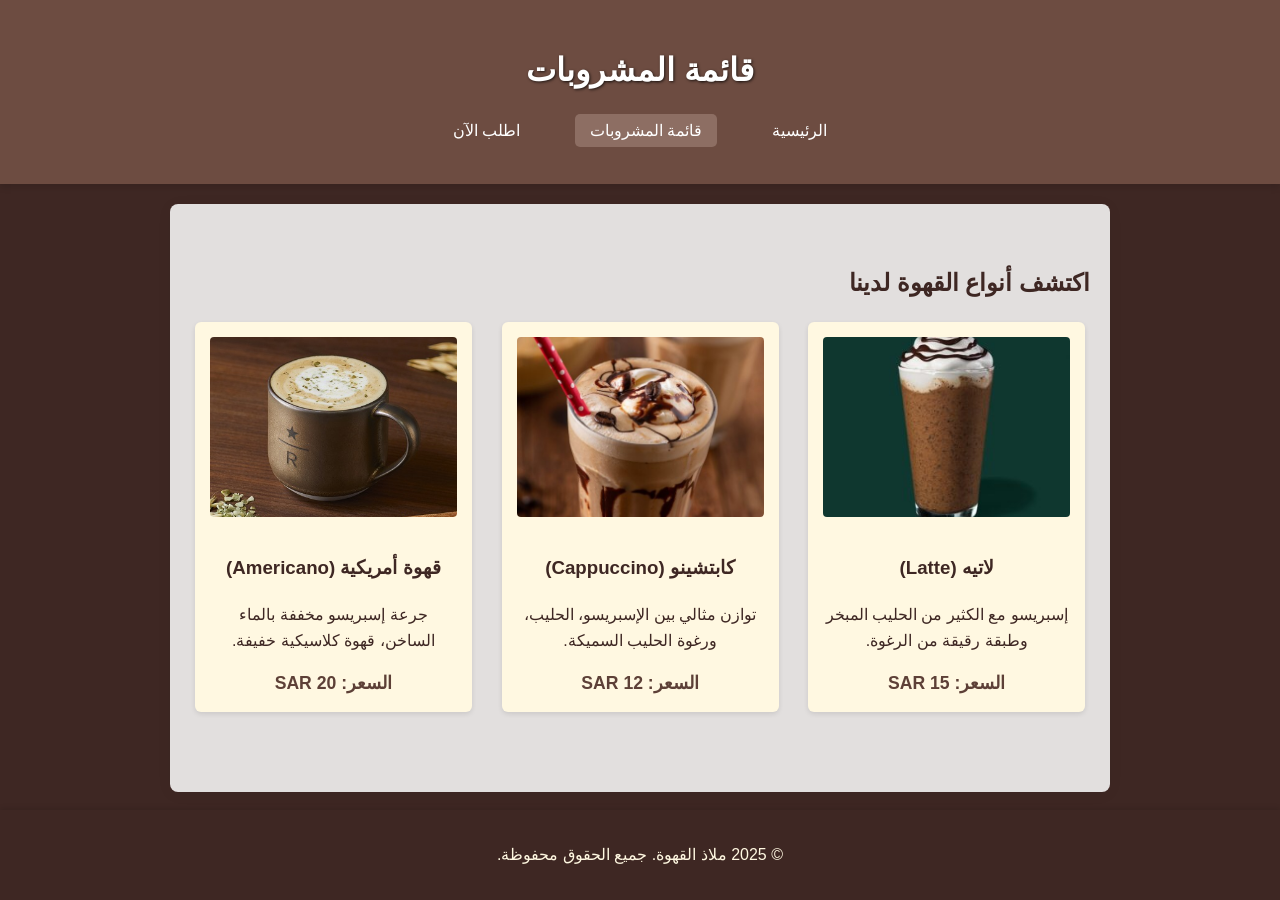
==== menu.html @ 1cce0f06 "الرفع الأولي لملفات الموقع" ====
<!DOCTYPE html>
<html lang="ar" dir="rtl">
<head>
    <meta charset="UTF-8">
    <meta name="viewport" content="width=device-width, initial-scale=1.0">
    <title>ملاذ القهوة - القائمة</title>
    <link rel="stylesheet" href="style.css">
</head>
<body>
    <header>
        <h1>قائمة المشروبات</h1>
        <nav>
            <ul>
                <li><a href="index.html">الرئيسية</a></li>
                <li><a href="menu.html" class="active">قائمة المشروبات</a></li>
                <li><a href="order.html">اطلب الآن</a></li>
            </ul>
        </nav>
    </header>

    <main>
        <h2>اكتشف أنواع القهوة لدينا</h2>
        <div class="menu-container">
            <div class="menu-item">
                <img src="la.jpg" alt="صورة كوب لاتيه كريمي">
                <h3>لاتيه (Latte)</h3>
                <p>إسبريسو مع الكثير من الحليب المبخر وطبقة رقيقة من الرغوة.</p>
                <span>السعر: 15 SAR</span>
            </div>
            
            <div class="menu-item">
                <img src="ca.jpg" alt="صورة كوب كابتشينو بطبقة رغوة سميكة">
                <h3>كابتشينو (Cappuccino)</h3>
                <p>توازن مثالي بين الإسبريسو، الحليب، ورغوة الحليب السميكة.</p>
                <span>السعر: 12 SAR</span>
            </div>
            
            <div class="menu-item">
                <img src="im.jpg" alt="صورة كوب قهوة أمريكية ساخنة">
                <h3>قهوة أمريكية (Americano)</h3>
                <p>جرعة إسبريسو مخففة بالماء الساخن، قهوة كلاسيكية خفيفة.</p>
                <span>السعر: 20 SAR</span>
            </div>
        </div>
    </main>

    <footer>
        <p>&copy; 2025 ملاذ القهوة. جميع الحقوق محفوظة.</p>
    </footer>
</body>
</html>
---- style.css ----
/* في ملف style.css (الموجود في المجلد الرئيسي MYPROJECT/) */

/* تنسيقات عامة ومحورية */
body {
    font-family: 'Arial', sans-serif;
    margin: 0;
    padding: 0;
    color: #f8f6f2; 
    direction: rtl;
    line-height: 1.6;

    /* --- الخلفية العامة: المسار الصحيح الآن --- */
    background-image: url('images/bg.jpg'); 
    background-repeat: no-repeat;
    background-size: cover; 
    background-attachment: fixed;
    background-color: #3e2723;
    
}

/* تنسيقات الـ Header والـ Nav */
header {
    background-color: #6d4c41;
    color: white;
    padding: 1.5em 0;
    text-align: center;
    box-shadow: 0 4px 6px rgba(0, 0, 0, 0.1);
}

header h1, header h2 {
    color: white;
}

nav ul {
    list-style: none;
    padding: 0;
    margin-top: 15px;
    display: flex;
    justify-content: center;
}

nav li {
    margin: 0 20px;
}

nav a {
    color: white;
    text-decoration: none;
    padding: 8px 15px;
    border-radius: 5px;
    transition: background-color 0.3s, color 0.3s;
}

nav a:hover, nav a.active {
    background-color: #8d6e63;
}

/* --- تنسيقات العناوين والخلفيات فوق الصورة --- */
h1, h2, h3 {
    color: #fff8e1; 
    text-shadow: 1px 1px 3px rgba(0, 0, 0, 0.7); 
}

/* التنسيق الأساسي للمحتوى (main) */
main {
    padding: 40px 20px 80px 20px;
    max-width: 900px;
    margin: 20px auto;
    /* خلفية بيضاء شبه شفافة لضمان القراءة */
    background-color: rgba(255, 255, 255, 0.85); 
    color: #3e2723; 
    border-radius: 8px;
    box-shadow: 0 2px 15px rgba(0, 0, 0, 0.05);
}

main h2, main h3 {
    color: #3e2723; 
    text-shadow: none;
}

/* تنسيقات الصفحة الرئيسية */
.hero {
    text-align: center;
    margin-bottom: 30px;
    padding: 20px;
    border-bottom: 2px solid #efebe9;
}

.featured-product {
    text-align: center;
    background-color: #efebe9;
    padding: 20px;
    border-radius: 6px;
}

/* تنسيقات قائمة المشروبات (Flexbox للترتيب الأفقي) */
.menu-container {
    display: flex; 
    justify-content: space-around; 
    align-items: flex-start; 
    gap: 20px; 
    margin-top: 20px;
    flex-wrap: wrap; 
}

.menu-item {
    background-color: #fff8e1; 
    padding: 15px;
    border-radius: 6px;
    box-shadow: 0 2px 5px rgba(0, 0, 0, 0.1);
    text-align: center; 
    width: calc(33% - 20px); 
    min-width: 200px;
    box-sizing: border-box;
}

/* تنسيقات صور القائمة لتوحيد الارتفاع */
.menu-item img {
    width: 100%; 
    height: 180px; 
    object-fit: cover; 
    border-radius: 4px;
    margin-bottom: 10px;
}

.menu-item span {
    display: block; 
    margin-top: 10px;
    font-weight: bold;
    color: #5d4037;
    font-size: 1.1em;
}


/* تنسيقات النموذج (order.html) */
.form-group {
    margin-bottom: 20px;
}

.form-group label {
    display: block;
    margin-bottom: 8px;
    font-weight: bold;
    color: #5d4037;
}

.form-group input[type="text"],
.form-group input[type="number"],
.form-group select {
    width: 100%;
    padding: 12px;
    border: 1px solid #d7ccc8;
    border-radius: 4px;
    box-sizing: border-box;
    font-size: 16px;
}

button[type="submit"], .featured-product button {
    background-color: #795548;
    color: white;
    padding: 12px 25px;
    border: none;
    border-radius: 5px;
    cursor: pointer;
    font-size: 16px;
    transition: background-color 0.3s;
    margin-top: 10px;
}

button[type="submit"]:hover, .featured-product button:hover {
    background-color: #5d4037;
}

/* تنسيقات الفوتر */
footer {
    text-align: center;
    padding: 1em 0;
    background-color: #3e2723;
    color: #fff8e1;
    position: fixed;
    bottom: 0;
    width: 100%;
    box-shadow: 0 -2px 5px rgba(0, 0, 0, 0.1);
}

/* تنسيق رسالة JavaScript */
.hidden {
    display: none;
}

#confirmationMessage {
    background-color: #e8f5e9;
    color: #388e3c;
    padding: 15px;
    border: 1px solid #a5d6a7;
    border-radius: 4px;
    margin-top: 20px;
    text-align: center;
    font-weight: bold;
}
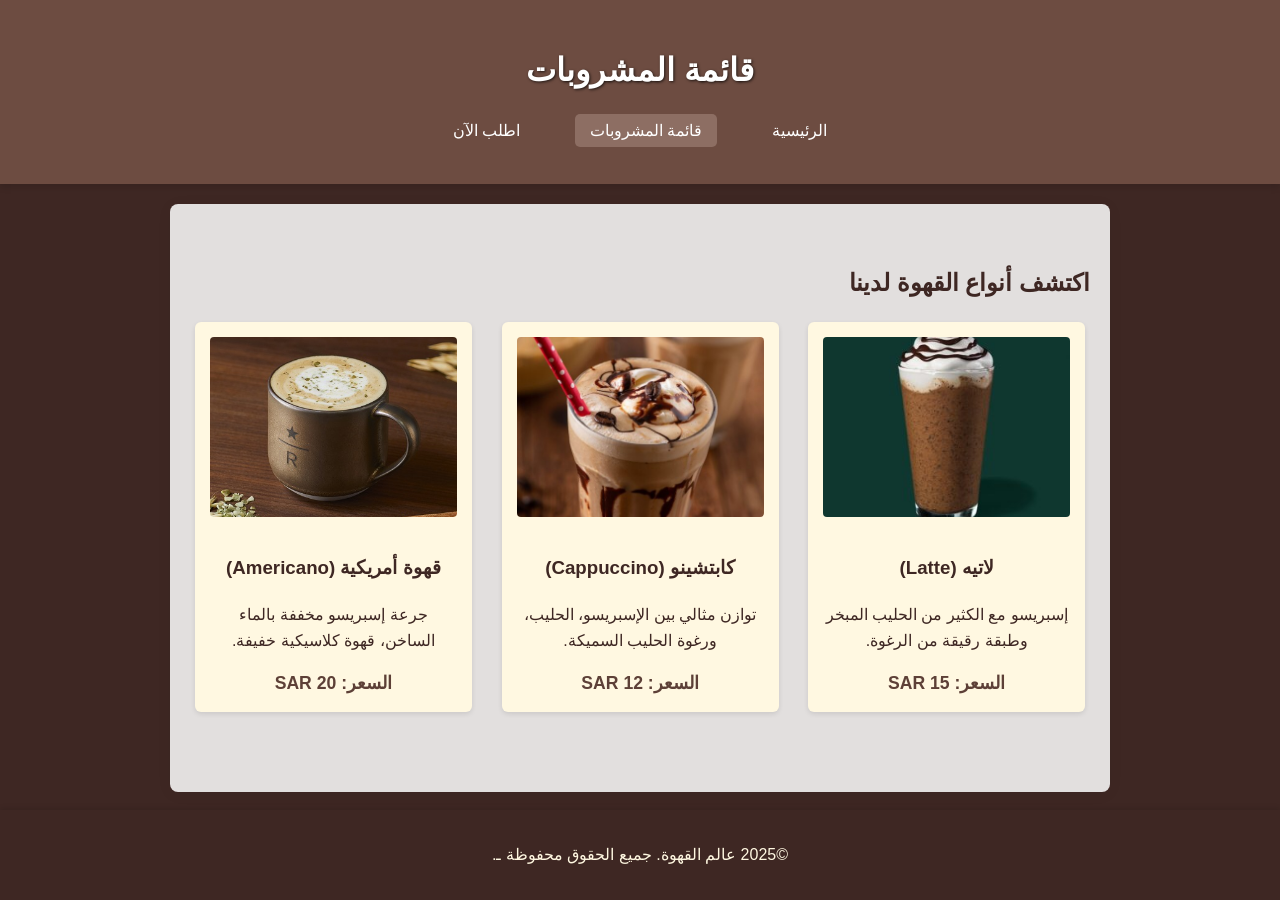
==== commit e84f8eb3: "Update menu.html" ====
--- a/menu.html
+++ b/menu.html
@@ -45,7 +45,8 @@
     </main>
 
     <footer>
-        <p>&copy; 2025 ملاذ القهوة. جميع الحقوق محفوظة.</p>
+        <p>©2025 عالم القهوة. جميع الحقوق محفوظة ـ.</p> 
     </footer>
 </body>
-</html>+
+</html>
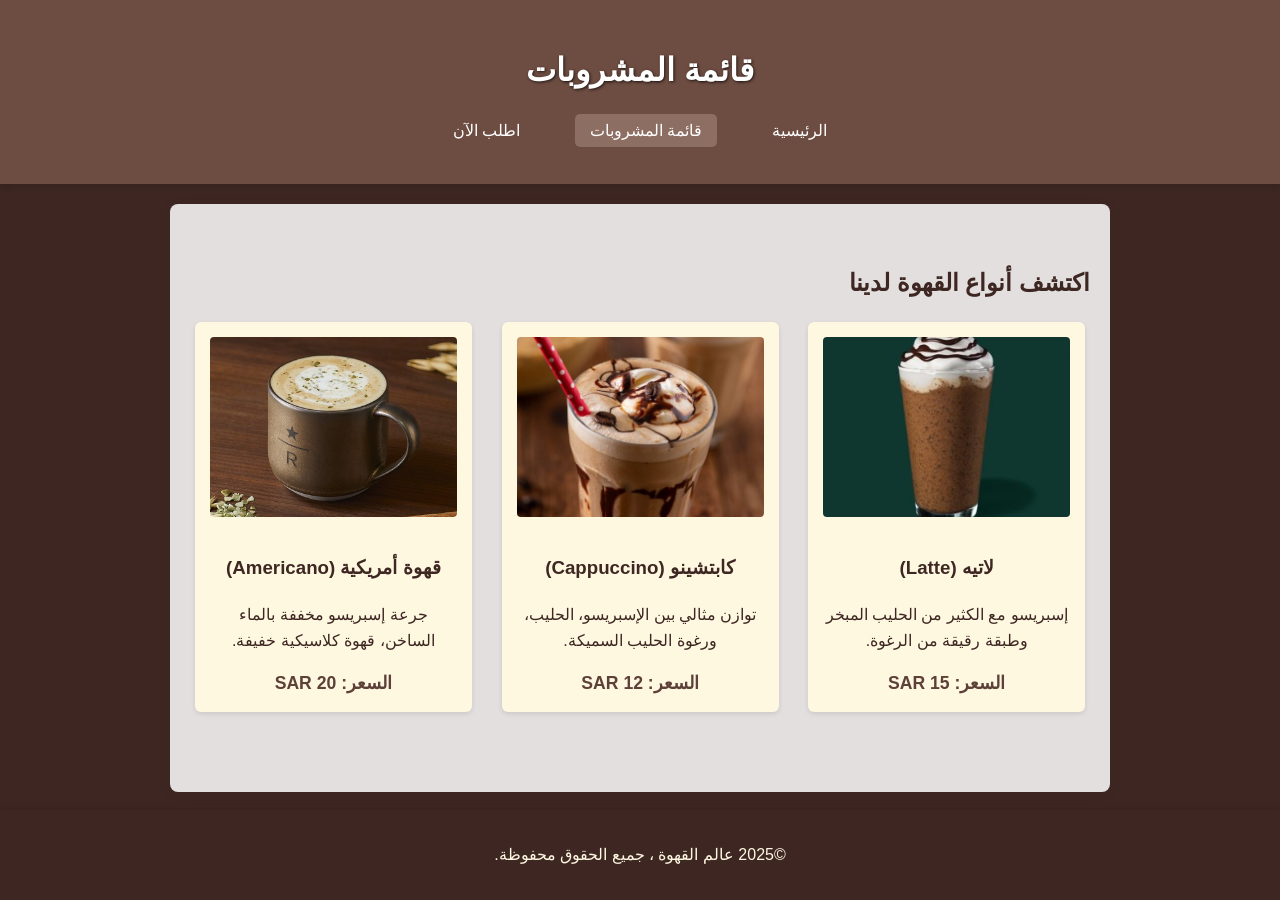
==== commit a65b9e09: "Update menu.html" ====
--- a/menu.html
+++ b/menu.html
@@ -45,8 +45,9 @@
     </main>
 
     <footer>
-        <p>©2025 عالم القهوة. جميع الحقوق محفوظة ـ.</p> 
+        <p>©2025 عالم القهوة ، جميع الحقوق محفوظة.</p> 
     </footer>
 </body>
 
 </html>
+
